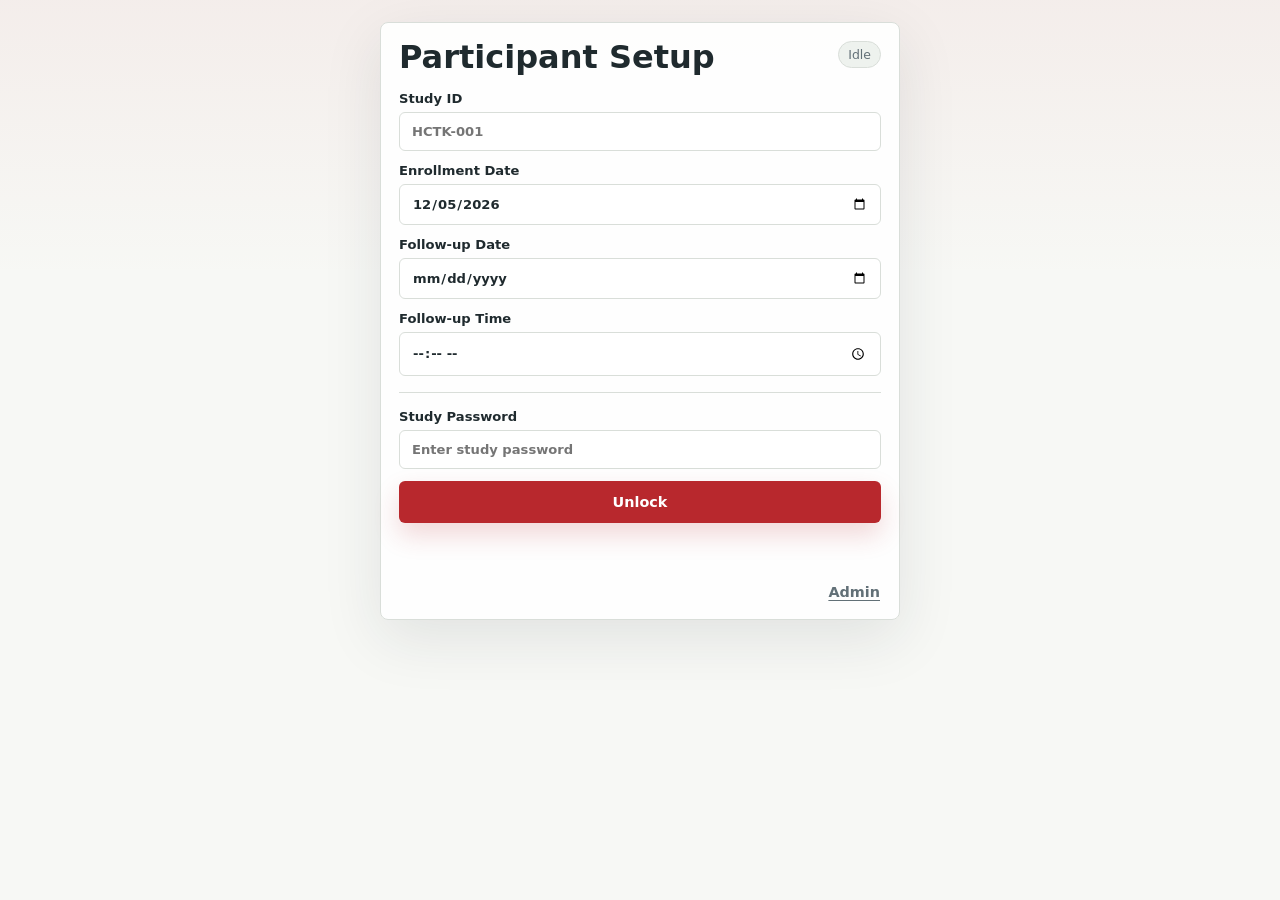
==== index.html @ a54d54da "2026-05-26 13:25 CT" ====
<!doctype html>
<html lang="en">
  <head>
    <meta charset="utf-8">
    <meta name="viewport" content="width=device-width, initial-scale=1, viewport-fit=cover">
    <meta name="theme-color" content="#b8282d">
    <meta name="apple-mobile-web-app-capable" content="yes">
    <meta name="apple-mobile-web-app-title" content="HCTK Refresher">
    <meta name="apple-mobile-web-app-status-bar-style" content="default">
    <title>HCTK Refresher</title>
    <link rel="manifest" href="manifest.webmanifest">
    <link rel="icon" href="assets/app-icon.svg" type="image/svg+xml">
    <link rel="apple-touch-icon" href="assets/app-icon.svg">
    <link rel="stylesheet" href="styles.css">
  </head>
  <body>
    <div class="app-shell locked" id="appShell">
      <main>
        <section class="panel setup-panel" aria-labelledby="setupTitle">
          <div id="participantSetupContent" class="participant-setup-content">
            <div class="section-heading">
              <div>
                <h1 id="setupTitle">Participant Setup</h1>
              </div>
              <output id="saveState" class="status-pill">Idle</output>
            </div>

            <form id="profileForm" class="profile-grid">
              <label>
                <span>Study ID</span>
                <input id="studyIdInput" autocomplete="off" inputmode="text" placeholder="HCTK-001">
              </label>
              <label>
                <span>Enrollment Date</span>
                <input id="enrollmentDateInput" type="date">
              </label>
              <label>
                <span>Follow-up Date</span>
                <input id="followUpDateInput" type="date">
              </label>
              <label>
                <span>Follow-up Time</span>
                <input id="followUpTimeInput" type="time">
              </label>
            </form>

            <div id="participantGate" class="access-box">
              <label>
                <span>Study Password</span>
                <input id="participantPasswordInput" type="password" autocomplete="off" placeholder="Enter study password">
              </label>
              <button id="participantUnlockButton" class="primary-button" type="button">Unlock</button>
              <p id="participantUnlockStatus" class="status-line"></p>
            </div>
          </div>

          <div id="adminAccessPanel" class="admin-access-panel">
            <div class="admin-entry">
              <button id="adminOpenButton" class="link-button" type="button">Admin</button>
              <button id="adminExitButton" class="secondary-button admin-only hidden" type="button">Exit Admin</button>
            </div>
          </div>

          <div id="adminGate" class="access-box hidden">
            <label>
              <span>Admin Password</span>
              <input id="adminPasswordInput" type="password" autocomplete="off" placeholder="Enter admin password">
            </label>
            <button id="adminUnlockButton" class="secondary-button" type="button">Open Admin View</button>
            <p id="adminUnlockStatus" class="status-line"></p>
          </div>
        </section>

        <section id="workSurface" class="work-surface hidden">
          <nav class="tabbar" aria-label="App sections">
            <button class="tab-button active" type="button" data-tab="today">
              <svg viewBox="0 0 24 24" aria-hidden="true"><path d="M8 3v3m8-3v3M4 9h16M6 5h12a2 2 0 0 1 2 2v11a2 2 0 0 1-2 2H6a2 2 0 0 1-2-2V7a2 2 0 0 1 2-2Z"/></svg>
              Today
            </button>
            <button class="tab-button" type="button" data-tab="export">
              <svg viewBox="0 0 24 24" aria-hidden="true"><path d="M12 3v12m0 0 4-4m-4 4-4-4M5 19h14"/></svg>
              Export
            </button>
            <button class="tab-button admin-only hidden" type="button" data-tab="schedule">
              <svg viewBox="0 0 24 24" aria-hidden="true"><path d="M5 12h14M5 6h14M5 18h9"/></svg>
              Schedule
            </button>
            <button class="tab-button admin-only hidden" type="button" data-tab="activity">
              <svg viewBox="0 0 24 24" aria-hidden="true"><path d="M4 19V5m0 14h16M8 16v-5m4 5V8m4 8v-8"/></svg>
              Activity
            </button>
            <button class="tab-button admin-only hidden" type="button" data-tab="cards">
              <svg viewBox="0 0 24 24" aria-hidden="true"><path d="M6 4h9l3 3v13H6zM14 4v4h4M9 12h6M9 16h6"/></svg>
              Cards
            </button>
          </nav>

          <section id="todayTab" class="tab-panel active" aria-labelledby="todayTitle">
            <div class="section-heading compact">
              <div>
                <h2 id="todayTitle">Learning Card</h2>
                <p id="cardMeta">Loading schedule...</p>
              </div>
            </div>
            <p id="nextDueMeta" class="next-due-meta">Next card: loading...</p>

            <div id="noDueBox" class="empty-state hidden">
              <h3>No learning card due today</h3>
              <p>Cards are available only on their scheduled due date through 11:59 PM Central Time.</p>
            </div>

            <article id="learningCard" class="learning-card">
              <div id="contentMedia" class="media-frame"></div>
              <div class="card-copy">
                <p id="contentType" class="content-type">Placeholder content type</p>
                <h3 id="contentTitle">Placeholder title</h3>
                <p id="contentPrompt">Placeholder question</p>
                <div id="answerChoices" class="choice-list"></div>
                <div id="feedbackBox" class="feedback hidden"></div>
                <div class="card-actions">
                  <button id="completeButton" class="primary-button" type="button">Mark Complete</button>
                  <div id="participantFormLinkBox" class="participant-form-link-box hidden">
                    <a id="participantCompletionFormLink" class="primary-button form-link-button" href="#" target="_blank" rel="noopener">Open Progress Check-In Form</a>
                  </div>
                </div>
              </div>
            </article>
          </section>

          <section id="exportTab" class="tab-panel" aria-labelledby="exportTitle">
            <div class="section-heading compact">
              <div>
                <h2 id="exportTitle">Exports</h2>
              </div>
            </div>
            <div class="export-grid">
              <article class="export-box">
                <h3>Reminder Calendar</h3>
                <button id="downloadCalendarButton" class="primary-button" type="button">Download .ics</button>
              </article>
              <article class="export-box admin-only hidden">
                <h3>Admin CSV Backup</h3>
                <button id="downloadCsvButton" class="secondary-button" type="button">Download CSV</button>
              </article>
            </div>
            <p id="exportStatus" class="status-line"></p>
          </section>

          <section id="scheduleTab" class="tab-panel admin-only hidden" aria-labelledby="scheduleTitle">
            <div class="section-heading compact">
              <div>
                <h2 id="scheduleTitle">Admin Schedule</h2>
              </div>
            </div>
            <div class="metrics-grid">
              <div><strong id="plannedCount">0</strong><span>planned</span></div>
              <div><strong id="completedCount">0</strong><span>completed</span></div>
              <div><strong id="viewedCount">0</strong><span>viewed</span></div>
            </div>
            <div class="testing-schedule-panel">
              <div>
                <h3>Testing Schedule</h3>
                <p id="scheduleModeStatus">Production weekly Saturdays at 8:00 AM Central.</p>
              </div>
              <div class="schedule-preset-grid" role="group" aria-label="Schedule presets">
                <button class="secondary-button schedule-preset-button" type="button" data-schedule-mode="production">Production weekly Saturdays</button>
                <button class="secondary-button schedule-preset-button" type="button" data-schedule-mode="test" data-test-interval="3">Every 3 minutes</button>
                <button class="secondary-button schedule-preset-button" type="button" data-schedule-mode="test" data-test-interval="5">Every 5 minutes</button>
                <button class="secondary-button schedule-preset-button" type="button" data-schedule-mode="test" data-test-interval="10">Every 10 minutes</button>
                <button class="secondary-button schedule-preset-button" type="button" data-schedule-mode="test" data-test-interval="15">Every 15 minutes</button>
              </div>
              <button id="regeneratePlanButton" class="primary-button" type="button">Apply</button>
            </div>
            <div class="schedule-list" id="scheduleList"></div>
            <p id="scheduleActionStatus" class="status-line"></p>
          </section>

          <section id="activityTab" class="tab-panel admin-only hidden" aria-labelledby="activityTitle">
            <div class="section-heading compact">
              <div>
                <h2 id="activityTitle">Admin Activity Log</h2>
              </div>
              <button id="refreshActivityButton" class="secondary-button" type="button">Refresh</button>
            </div>
            <div class="admin-summary" id="adminProfileSummary"></div>
            <div id="activityList" class="activity-list"></div>
            <p id="activityRefreshStatus" class="status-line"></p>
          </section>

          <section id="cardsTab" class="tab-panel admin-only hidden" aria-labelledby="cardsTitle">
            <div class="section-heading compact">
              <div>
                <h2 id="cardsTitle">Admin Test</h2>
              </div>
            </div>
            <div class="admin-review-box">
              <label>
                <span>Scheduled Activity</span>
                <select id="adminReviewSelect"></select>
              </label>
              <div class="admin-review-actions">
                <button id="adminReviewButton" class="secondary-button" type="button">Preview Selected</button>
                <button id="adminGenerateFormLinkButton" class="primary-button" type="button">Generate Form Link</button>
              </div>
              <div id="adminFormLinkBox" class="admin-form-link-box hidden">
                <a id="adminCompletionFormLink" class="primary-button form-link-button" href="#" target="_blank" rel="noopener">Open Progress Check-In Form</a>
                <p id="adminCompletionFormUrl" class="form-url-preview"></p>
              </div>
              <p id="adminReviewStatus" class="status-line"></p>
            </div>
            <div id="cardsList" class="cards-list"></div>
          </section>
        </section>
      </main>
    </div>

    <script src="app.js" defer></script>
    <script src="shared/app-core.js" defer></script>
  </body>
</html>
---- styles.css ----
@import url('shared/styles.css');
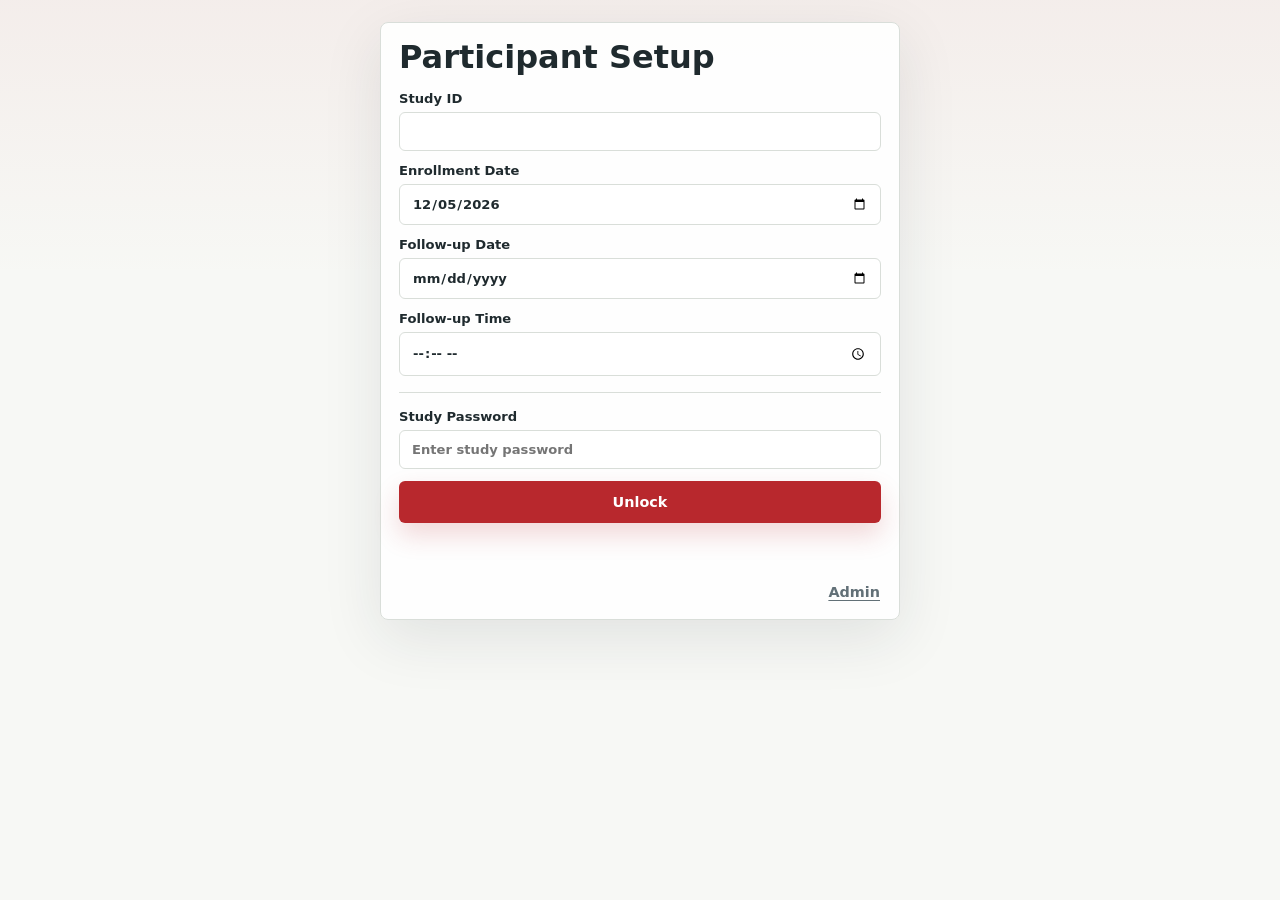
==== commit 2eb5a3bf: "2026-09-18" ====
--- a/index.html
+++ b/index.html
@@ -22,13 +22,12 @@
               <div>
                 <h1 id="setupTitle">Participant Setup</h1>
               </div>
-              <output id="saveState" class="status-pill">Idle</output>
             </div>
 
             <form id="profileForm" class="profile-grid">
               <label>
                 <span>Study ID</span>
-                <input id="studyIdInput" autocomplete="off" inputmode="text" placeholder="HCTK-001">
+                <input id="studyIdInput" autocomplete="off" inputmode="text">
               </label>
               <label>
                 <span>Enrollment Date</span>
@@ -106,7 +105,7 @@
 
             <div id="noDueBox" class="empty-state hidden">
               <h3>No learning card due today</h3>
-              <p>Cards are available only on their scheduled due date through 11:59 PM Central Time.</p>
+              <p class="hidden"></p>
             </div>
 
             <article id="learningCard" class="learning-card">
@@ -123,6 +122,7 @@
                     <a id="participantCompletionFormLink" class="primary-button form-link-button" href="#" target="_blank" rel="noopener">Open Progress Check-In Form</a>
                   </div>
                 </div>
+                <div id="sourceAttributions" class="source-attributions hidden"></div>
               </div>
             </article>
           </section>
@@ -139,7 +139,7 @@
                 <button id="downloadCalendarButton" class="primary-button" type="button">Download .ics</button>
               </article>
               <article class="export-box admin-only hidden">
-                <h3>Admin CSV Backup</h3>
+                <h3>Current Visit CSV</h3>
                 <button id="downloadCsvButton" class="secondary-button" type="button">Download CSV</button>
               </article>
             </div>
@@ -154,13 +154,13 @@
             </div>
             <div class="metrics-grid">
               <div><strong id="plannedCount">0</strong><span>planned</span></div>
-              <div><strong id="completedCount">0</strong><span>completed</span></div>
-              <div><strong id="viewedCount">0</strong><span>viewed</span></div>
+              <div><strong id="completedCount">0</strong><span>completion clicks this visit</span></div>
+              <div><strong id="viewedCount">0</strong><span>viewed this visit</span></div>
             </div>
             <div class="testing-schedule-panel">
               <div>
                 <h3>Testing Schedule</h3>
-                <p id="scheduleModeStatus">Production weekly Saturdays at 8:00 AM Central.</p>
+                <p id="scheduleModeStatus">Production weekly Saturdays at 10:00 AM Central.</p>
               </div>
               <div class="schedule-preset-grid" role="group" aria-label="Schedule presets">
                 <button class="secondary-button schedule-preset-button" type="button" data-schedule-mode="production">Production weekly Saturdays</button>
@@ -178,7 +178,7 @@
           <section id="activityTab" class="tab-panel admin-only hidden" aria-labelledby="activityTitle">
             <div class="section-heading compact">
               <div>
-                <h2 id="activityTitle">Admin Activity Log</h2>
+                <h2 id="activityTitle">Current Visit Activity Log</h2>
               </div>
               <button id="refreshActivityButton" class="secondary-button" type="button">Refresh</button>
             </div>
@@ -214,7 +214,7 @@
       </main>
     </div>
 
-    <script src="app.js" defer></script>
-    <script src="shared/app-core.js" defer></script>
+    <script src="app.js?v=69" defer></script>
+    <script src="shared/app-core.js?v=69" defer></script>
   </body>
 </html>
